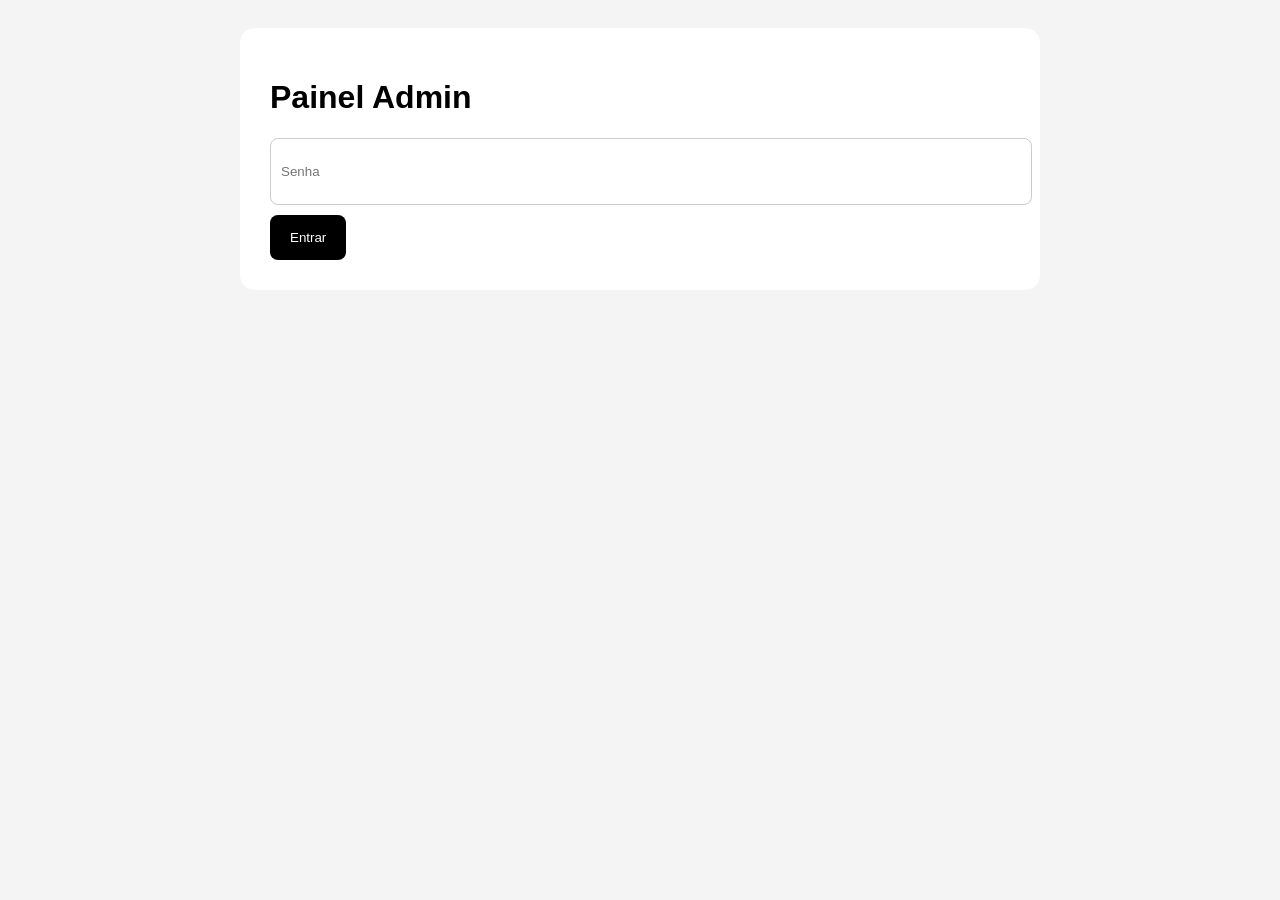
==== admin/index.html @ f3e1c578 "Tela Admin" ====
<!doctype html>
<html lang="pt-BR">
  <head>
    <meta charset="UTF-8" />

    <meta name="viewport" content="width=device-width, initial-scale=1.0" />

    <title>Admin</title>

    <link rel="stylesheet" href="style.css" />
  </head>

  <body>
    <div class="container">
      <div class="card">
        <h1>Painel Admin</h1>

        <!-- LOGIN -->

        <div id="login">
          <input type="password" id="senha" placeholder="Senha" />

          <button id="btnEntrar">Entrar</button>
        </div>

        <!-- PAINEL -->

        <div id="painel" style="display: none">
          <div class="topo">
            <div class="info">
              <strong>Total:</strong>

              <span id="total"> 0 </span>
            </div>

            <button id="btnAtualizar">Atualizar</button>
          </div>

          <input type="text" id="busca" placeholder="Buscar nome..." />

          <div id="lista"></div>
        </div>
      </div>
    </div>

    <script src="script.js"></script>
  </body>
</html>
---- admin/style.css ----
body {
  font-family: Arial;

  background: #f4f4f4;

  padding: 20px;
}

.container {
  max-width: 800px;

  margin: auto;
}

.card {
  background: white;

  border-radius: 15px;

  padding: 30px;
}

input {
  width: 100%;

  height: 45px;

  margin-bottom: 10px;

  padding: 10px;

  border: 1px solid #ccc;

  border-radius: 8px;
}

button {
  height: 45px;

  padding: 0 20px;

  border: none;

  border-radius: 8px;

  background: black;

  color: white;

  cursor: pointer;
}

.topo {
  display: flex;

  justify-content: space-between;

  margin-bottom: 15px;
}

.pessoa {
  border: 1px solid #eee;

  border-radius: 10px;

  padding: 15px;

  margin-bottom: 10px;
}

.titular {
  font-weight: bold;
}

.acompanhante {
  color: #666;

  margin-left: 20px;
}
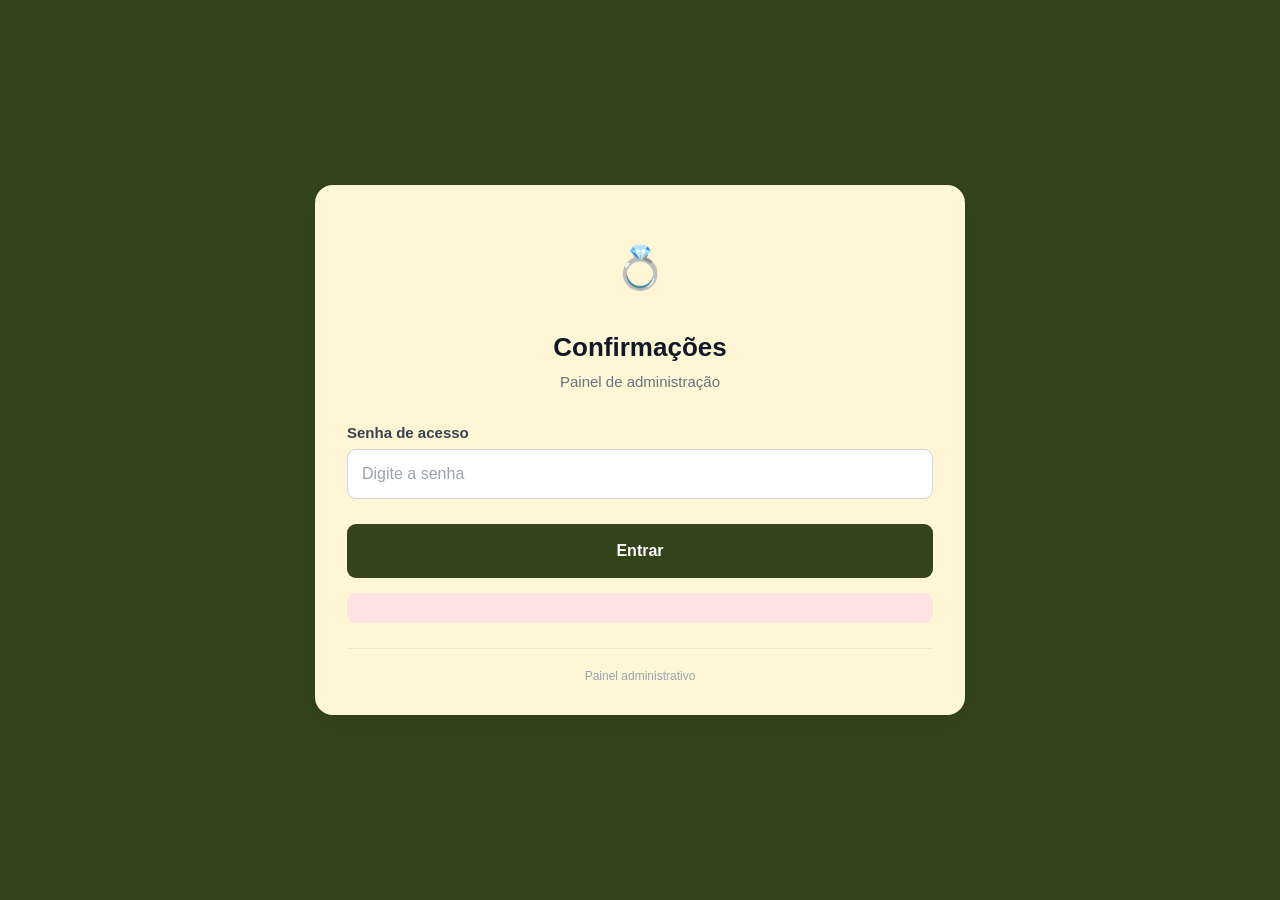
==== commit 476337ae: "ATT: Admin" ====
--- a/admin/index.html
+++ b/admin/index.html
@@ -5,43 +5,130 @@
 
     <meta name="viewport" content="width=device-width, initial-scale=1.0" />
 
-    <title>Admin</title>
+    <title>Administração - Confirmações</title>
 
     <link rel="stylesheet" href="style.css" />
   </head>
 
   <body>
-    <div class="container">
-      <div class="card">
-        <h1>Painel Admin</h1>
+    <main class="pagina">
+      <section class="card">
+        <!-- =====================================
+                 CABEÇALHO
+            ====================================== -->
 
-        <!-- LOGIN -->
+        <header class="cabecalho">
+          <div class="icone-evento">💍</div>
 
-        <div id="login">
-          <input type="password" id="senha" placeholder="Senha" />
+          <h1>Confirmações</h1>
 
-          <button id="btnEntrar">Entrar</button>
+          <p>Painel de administração</p>
+        </header>
+
+        <!-- =====================================
+                 LOGIN
+            ====================================== -->
+
+        <div id="login" class="login">
+          <div class="campo">
+            <label for="senha"> Senha de acesso </label>
+
+            <input
+              type="password"
+              id="senha"
+              placeholder="Digite a senha"
+              autocomplete="current-password"
+            />
+          </div>
+
+          <button type="button" id="btnEntrar" class="btn-confirmar">
+            Entrar
+          </button>
+
+          <div id="erroLogin" class="mensagem erro"></div>
         </div>
 
-        <!-- PAINEL -->
+        <!-- =====================================
+                 PAINEL
+            ====================================== -->
 
-        <div id="painel" style="display: none">
-          <div class="topo">
-            <div class="info">
-              <strong>Total:</strong>
+        <div id="painel" class="painel" style="display: none">
+          <!-- =================================
+                     ESTATÍSTICAS
+                ================================== -->
 
-              <span id="total"> 0 </span>
+          <div class="estatisticas">
+            <div class="estatistica">
+              <span class="numero" id="totalPessoas"> 0 </span>
+
+              <span class="descricao"> Pessoas </span>
             </div>
 
-            <button id="btnAtualizar">Atualizar</button>
+            <div class="estatistica">
+              <span class="numero" id="totalTitulares"> 0 </span>
+
+              <span class="descricao"> Titulares </span>
+            </div>
+
+            <div class="estatistica">
+              <span class="numero" id="totalAcompanhantes"> 0 </span>
+
+              <span class="descricao"> Acompanhantes </span>
+            </div>
           </div>
 
-          <input type="text" id="busca" placeholder="Buscar nome..." />
+          <!-- =================================
+                     BUSCA
+                ================================== -->
 
-          <div id="lista"></div>
+          <div class="campo busca">
+            <label for="busca"> Consultar convidado </label>
+
+            <input type="search" id="busca" placeholder="Digite o nome..." />
+          </div>
+
+          <!-- =================================
+                     STATUS
+                ================================== -->
+
+          <div class="barra-acoes">
+            <span id="resultado"> Carregando... </span>
+
+            <button type="button" id="btnAtualizar" class="btn-atualizar">
+              ↻ Atualizar
+            </button>
+          </div>
+
+          <!-- =================================
+                     LISTA
+                ================================== -->
+
+          <div id="lista" class="lista"></div>
+
+          <!-- =================================
+                     CARREGANDO
+                ================================== -->
+
+          <div id="carregando" class="carregando">
+            <div class="spinner"></div>
+
+            <span> Carregando confirmações... </span>
+          </div>
+
+          <!-- =================================
+                     SAIR
+                ================================== -->
+
+          <button type="button" id="btnSair" class="btn-sair">Sair</button>
         </div>
-      </div>
-    </div>
+
+        <!-- =====================================
+                 RODAPÉ
+            ====================================== -->
+
+        <footer>Painel administrativo</footer>
+      </section>
+    </main>
 
     <script src="script.js"></script>
   </body>
--- a/admin/style.css
+++ b/admin/style.css
@@ -1,79 +1,573 @@
+* {
+  box-sizing: border-box;
+
+  margin: 0;
+
+  padding: 0;
+}
+
 body {
-  font-family: Arial;
-
-  background: #f4f4f4;
+  font-family: Arial, Helvetica, sans-serif;
+
+  background: #33441a;
+
+  color: #1f2937;
+
+  min-height: 100vh;
+}
+
+/* =========================================
+   PÁGINA
+========================================= */
+
+.pagina {
+  width: 100%;
+
+  min-height: 100vh;
+
+  display: flex;
+
+  justify-content: center;
+
+  align-items: center;
 
   padding: 20px;
 }
 
-.container {
-  max-width: 800px;
-
-  margin: auto;
-}
+/* =========================================
+   CARD
+========================================= */
 
 .card {
-  background: white;
-
-  border-radius: 15px;
-
-  padding: 30px;
+  width: 100%;
+
+  max-width: 650px;
+
+  background: #fff6d6;
+
+  border-radius: 18px;
+
+  padding: 32px;
+
+  box-shadow: 0 10px 35px rgba(0, 0, 0, 0.08);
+}
+
+/* =========================================
+   CABEÇALHO
+========================================= */
+
+.cabecalho {
+  text-align: center;
+
+  margin-bottom: 30px;
+}
+
+.icone-evento {
+  width: 100px;
+
+  height: 100px;
+
+  margin: 0 auto 15px;
+
+  display: flex;
+
+  align-items: center;
+
+  justify-content: center;
+
+  border-radius: 50%;
+
+  font-size: 42px;
+}
+
+.cabecalho h1 {
+  font-size: 26px;
+
+  margin-bottom: 8px;
+
+  color: #111827;
+}
+
+.cabecalho p {
+  color: #6b7280;
+
+  font-size: 15px;
+
+  line-height: 1.5;
+}
+
+/* =========================================
+   CAMPOS
+========================================= */
+
+.campo {
+  margin-bottom: 20px;
+}
+
+label {
+  display: block;
+
+  font-size: 15px;
+
+  font-weight: 600;
+
+  margin-bottom: 8px;
+
+  color: #374151;
 }
 
 input {
   width: 100%;
 
+  height: 50px;
+
+  padding: 0 14px;
+
+  border: 1px solid #d1d5db;
+
+  border-radius: 9px;
+
+  outline: none;
+
+  font-size: 16px;
+
+  color: #111827;
+
+  background: #ffffff;
+
+  transition:
+    border-color 0.2s,
+    box-shadow 0.2s;
+}
+
+input:focus {
+  border-color: #33441a;
+
+  box-shadow: 0 0 0 3px rgba(51, 68, 26, 0.12);
+}
+
+input::placeholder {
+  color: #9ca3af;
+}
+
+/* =========================================
+   BOTÃO CONFIRMAR / ENTRAR
+========================================= */
+
+.btn-confirmar {
+  width: 100%;
+
+  height: 54px;
+
+  margin-top: 5px;
+
+  border: none;
+
+  border-radius: 9px;
+
+  background: #33441a;
+
+  color: #ffffff;
+
+  font-size: 16px;
+
+  font-weight: bold;
+
+  cursor: pointer;
+}
+
+.btn-confirmar:hover {
+  opacity: 0.9;
+}
+
+.btn-confirmar:disabled {
+  opacity: 0.5;
+
+  cursor: not-allowed;
+}
+
+/* =========================================
+   ESTATÍSTICAS
+========================================= */
+
+.estatisticas {
+  display: grid;
+
+  grid-template-columns: repeat(3, 1fr);
+
+  gap: 10px;
+
+  margin-bottom: 25px;
+}
+
+.estatistica {
+  background: #ffffff;
+
+  border: 1px solid #eee6c9;
+
+  border-radius: 12px;
+
+  padding: 15px 10px;
+
+  text-align: center;
+}
+
+.numero {
+  display: block;
+
+  font-size: 25px;
+
+  font-weight: bold;
+
+  color: #33441a;
+
+  margin-bottom: 4px;
+}
+
+.descricao {
+  display: block;
+
+  font-size: 12px;
+
+  color: #6b7280;
+}
+
+/* =========================================
+   BUSCA
+========================================= */
+
+.busca {
+  margin-bottom: 15px;
+}
+
+.busca input {
+  height: 52px;
+}
+
+/* =========================================
+   BARRA DE AÇÕES
+========================================= */
+
+.barra-acoes {
+  display: flex;
+
+  align-items: center;
+
+  justify-content: space-between;
+
+  gap: 10px;
+
+  margin-bottom: 15px;
+}
+
+#resultado {
+  color: #6b7280;
+
+  font-size: 13px;
+}
+
+.btn-atualizar {
+  height: 38px;
+
+  padding: 0 14px;
+
+  border: none;
+
+  border-radius: 8px;
+
+  background: #33441a;
+
+  color: #ffffff;
+
+  font-size: 13px;
+
+  font-weight: bold;
+
+  cursor: pointer;
+}
+
+.btn-atualizar:hover {
+  opacity: 0.9;
+}
+
+/* =========================================
+   LISTA
+========================================= */
+
+.lista {
+  display: flex;
+
+  flex-direction: column;
+
+  gap: 10px;
+
+  max-height: 500px;
+
+  overflow-y: auto;
+
+  padding-right: 3px;
+}
+
+/* =========================================
+   GRUPO DE CONVIDADO
+========================================= */
+
+.grupo-convidado {
+  background: #ffffff;
+
+  border: 1px solid #eee6c9;
+
+  border-radius: 12px;
+
+  overflow: hidden;
+}
+
+/* =========================================
+   TITULAR
+========================================= */
+
+.titular {
+  padding: 15px;
+
+  display: flex;
+
+  align-items: center;
+
+  justify-content: space-between;
+
+  gap: 10px;
+}
+
+.nome-titular {
+  font-size: 16px;
+
+  font-weight: bold;
+
+  color: #111827;
+}
+
+.tag-titular {
+  background: #33441a;
+
+  color: #ffffff;
+
+  padding: 5px 9px;
+
+  border-radius: 20px;
+
+  font-size: 11px;
+
+  font-weight: bold;
+
+  white-space: nowrap;
+}
+
+/* =========================================
+   ACOMPANHANTES
+========================================= */
+
+.lista-do-titular {
+  border-top: 1px solid #f0ead3;
+
+  padding: 8px 15px 12px;
+}
+
+.acompanhante {
+  display: flex;
+
+  align-items: center;
+
+  gap: 8px;
+
+  padding: 7px 0;
+
+  color: #6b7280;
+
+  font-size: 14px;
+}
+
+.icone-acompanhante {
+  color: #33441a;
+
+  font-weight: bold;
+}
+
+/* =========================================
+   SEM RESULTADO
+========================================= */
+
+.sem-resultado {
+  text-align: center;
+
+  padding: 30px 15px;
+
+  color: #6b7280;
+
+  font-size: 14px;
+}
+
+/* =========================================
+   CARREGANDO
+========================================= */
+
+.carregando {
+  display: none;
+
+  align-items: center;
+
+  justify-content: center;
+
+  gap: 10px;
+
+  padding: 20px;
+
+  color: #6b7280;
+
+  font-size: 14px;
+}
+
+.spinner {
+  width: 18px;
+
+  height: 18px;
+
+  border: 2px solid #e5e7eb;
+
+  border-top-color: #33441a;
+
+  border-radius: 50%;
+
+  animation: girar 0.8s linear infinite;
+}
+
+@keyframes girar {
+  to {
+    transform: rotate(360deg);
+  }
+}
+
+/* =========================================
+   MENSAGEM
+========================================= */
+
+.mensagem {
+  display: none;
+
+  margin-top: 15px;
+
+  padding: 15px;
+
+  border-radius: 9px;
+
+  text-align: center;
+
+  font-size: 14px;
+
+  line-height: 1.5;
+}
+
+.mensagem.erro {
+  display: block;
+
+  background: #fee2e2;
+
+  color: #991b1b;
+}
+
+/* =========================================
+   SAIR
+========================================= */
+
+.btn-sair {
+  width: 100%;
+
   height: 45px;
 
-  margin-bottom: 10px;
-
-  padding: 10px;
-
-  border: 1px solid #ccc;
-
-  border-radius: 8px;
-}
-
-button {
-  height: 45px;
-
-  padding: 0 20px;
-
-  border: none;
-
-  border-radius: 8px;
-
-  background: black;
-
-  color: white;
+  margin-top: 20px;
+
+  border: 1px solid #d1d5db;
+
+  border-radius: 9px;
+
+  background: transparent;
+
+  color: #6b7280;
+
+  font-size: 14px;
 
   cursor: pointer;
 }
 
-.topo {
-  display: flex;
-
-  justify-content: space-between;
-
-  margin-bottom: 15px;
-}
-
-.pessoa {
-  border: 1px solid #eee;
-
-  border-radius: 10px;
-
-  padding: 15px;
-
-  margin-bottom: 10px;
-}
-
-.titular {
-  font-weight: bold;
-}
-
-.acompanhante {
-  color: #666;
-
-  margin-left: 20px;
-}
+.btn-sair:hover {
+  background: #ffffff;
+}
+
+/* =========================================
+   RODAPÉ
+========================================= */
+
+footer {
+  text-align: center;
+
+  margin-top: 25px;
+
+  padding-top: 20px;
+
+  border-top: 1px solid #eee6c9;
+
+  color: #9ca3af;
+
+  font-size: 12px;
+}
+
+/* =========================================
+   CELULAR
+========================================= */
+
+@media (max-width: 480px) {
+  .pagina {
+    padding: 10px;
+
+    align-items: flex-start;
+  }
+
+  .card {
+    margin-top: 10px;
+
+    padding: 24px 20px;
+
+    border-radius: 14px;
+  }
+
+  .cabecalho h1 {
+    font-size: 23px;
+  }
+
+  .estatisticas {
+    gap: 6px;
+  }
+
+  .estatistica {
+    padding: 12px 5px;
+  }
+
+  .numero {
+    font-size: 21px;
+  }
+
+  .descricao {
+    font-size: 11px;
+  }
+
+  .titular {
+    align-items: flex-start;
+  }
+
+  .nome-titular {
+    font-size: 15px;
+  }
+
+  .tag-titular {
+    font-size: 10px;
+  }
+}
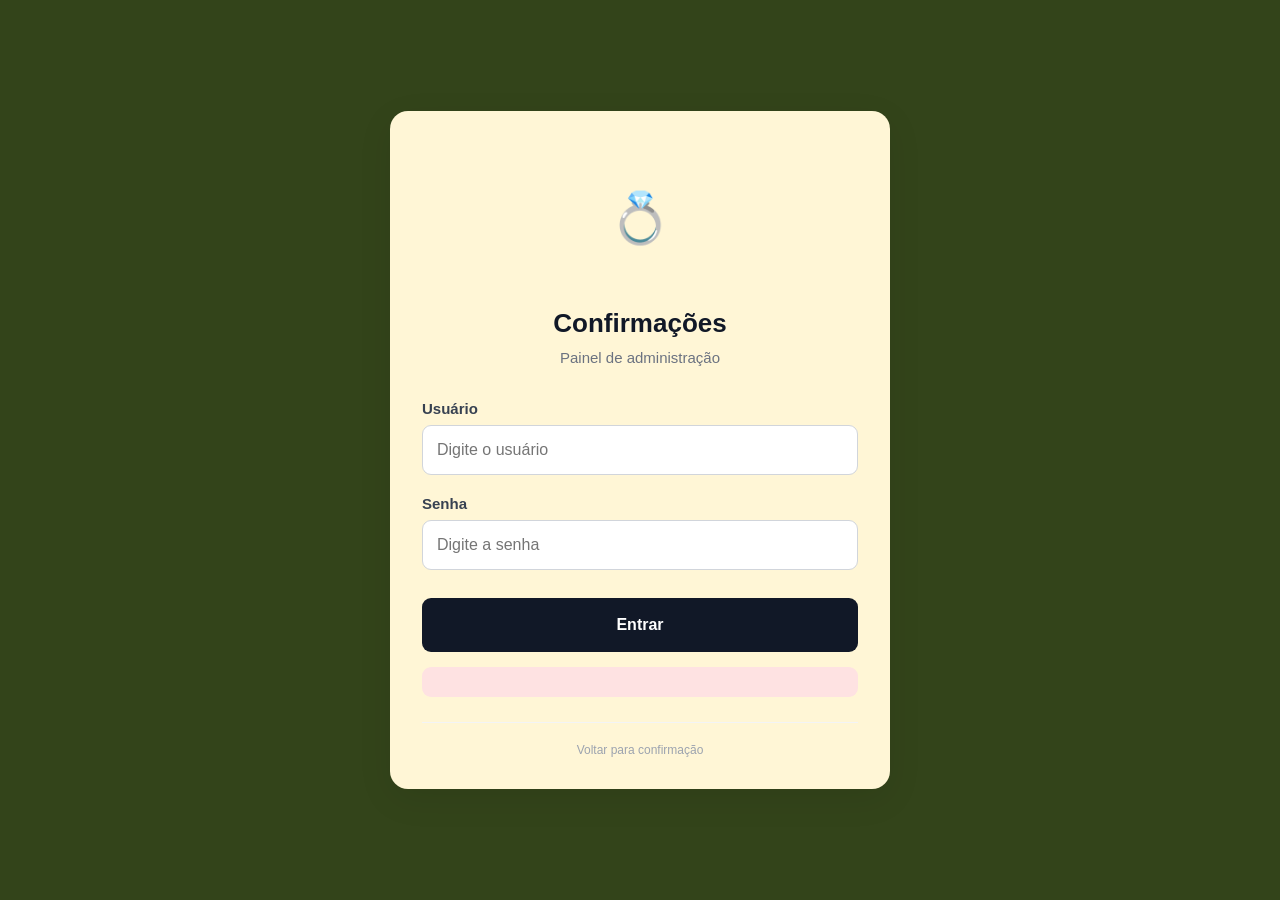
==== commit d4ecf372: "#" ====
--- a/admin/index.html
+++ b/admin/index.html
@@ -5,33 +5,43 @@
 
     <meta name="viewport" content="width=device-width, initial-scale=1.0" />
 
-    <title>Administração - Confirmações</title>
+    <meta name="description" content="Painel administrativo de confirmações" />
+
+    <title>Confirmações</title>
 
     <link rel="stylesheet" href="style.css" />
   </head>
 
   <body>
-    <main class="pagina">
-      <section class="card">
-        <!-- =====================================
-                 CABEÇALHO
-            ====================================== -->
-
-        <header class="cabecalho">
-          <div class="icone-evento">💍</div>
-
-          <h1>Confirmações</h1>
-
-          <p>Painel de administração</p>
-        </header>
-
+    <div class="pagina">
+      <div class="card">
         <!-- =====================================
                  LOGIN
             ====================================== -->
 
-        <div id="login" class="login">
+        <section id="login" class="tela-login">
+          <header class="cabecalho">
+            <div class="icone-evento">💍</div>
+
+            <h1>Confirmações</h1>
+
+            <p>Painel de administração</p>
+          </header>
+
           <div class="campo">
-            <label for="senha"> Senha de acesso </label>
+            <label for="usuario"> Usuário </label>
+
+            <input
+              type="text"
+              id="usuario"
+              placeholder="Digite o usuário"
+              autocomplete="username"
+              spellcheck="false"
+            />
+          </div>
+
+          <div class="campo">
+            <label for="senha"> Senha </label>
 
             <input
               type="password"
@@ -46,64 +56,77 @@
           </button>
 
           <div id="erroLogin" class="mensagem erro"></div>
-        </div>
+
+          <footer>
+            <a href="../mywedding/" class="link-voltar">
+              Voltar para confirmação
+            </a>
+          </footer>
+        </section>
 
         <!-- =====================================
                  PAINEL
             ====================================== -->
 
-        <div id="painel" class="painel" style="display: none">
+        <section id="painel" class="painel" style="display: none">
+          <header class="cabecalho">
+            <div class="icone-evento">💍</div>
+
+            <h1>Confirmações</h1>
+
+            <p>Painel de administração</p>
+          </header>
+
           <!-- =================================
                      ESTATÍSTICAS
                 ================================== -->
 
           <div class="estatisticas">
             <div class="estatistica">
-              <span class="numero" id="totalPessoas"> 0 </span>
+              <strong id="totalPessoas"> 0 </strong>
 
-              <span class="descricao"> Pessoas </span>
+              <span> Pessoas </span>
             </div>
 
             <div class="estatistica">
-              <span class="numero" id="totalTitulares"> 0 </span>
+              <strong id="totalTitulares"> 0 </strong>
 
-              <span class="descricao"> Titulares </span>
+              <span> Titulares </span>
             </div>
 
             <div class="estatistica">
-              <span class="numero" id="totalAcompanhantes"> 0 </span>
+              <strong id="totalAcompanhantes"> 0 </strong>
 
-              <span class="descricao"> Acompanhantes </span>
+              <span> Acompanhantes </span>
             </div>
           </div>
 
           <!-- =================================
-                     BUSCA
+                     CONSULTA
                 ================================== -->
 
-          <div class="campo busca">
-            <label for="busca"> Consultar convidado </label>
+          <div class="consulta">
+            <div class="titulo-consulta">
+              <label for="busca"> Consultar convidado </label>
+            </div>
 
-            <input type="search" id="busca" placeholder="Digite o nome..." />
+            <input
+              type="text"
+              id="busca"
+              placeholder="Digite o nome..."
+              autocomplete="off"
+            />
+
+            <div class="barra-acoes">
+              <span id="resultado" class="contador-resultados">
+                0 convites
+              </span>
+
+              <button type="button" id="btnAtualizar" class="btn-atualizar">
+                ↻ Atualizar
+              </button>
+            </div>
           </div>
-
-          <!-- =================================
-                     STATUS
-                ================================== -->
-
-          <div class="barra-acoes">
-            <span id="resultado"> Carregando... </span>
-
-            <button type="button" id="btnAtualizar" class="btn-atualizar">
-              ↻ Atualizar
-            </button>
-          </div>
-
-          <!-- =================================
-                     LISTA
-                ================================== -->
-
-          <div id="lista" class="lista"></div>
 
           <!-- =================================
                      CARREGANDO
@@ -112,23 +135,27 @@
           <div id="carregando" class="carregando">
             <div class="spinner"></div>
 
-            <span> Carregando confirmações... </span>
+            <span> Carregando... </span>
           </div>
+
+          <!-- =================================
+                     LISTA
+                ================================== -->
+
+          <div id="lista" class="lista-convidados"></div>
 
           <!-- =================================
                      SAIR
                 ================================== -->
 
           <button type="button" id="btnSair" class="btn-sair">Sair</button>
-        </div>
 
-        <!-- =====================================
-                 RODAPÉ
-            ====================================== -->
-
-        <footer>Painel administrativo</footer>
-      </section>
-    </main>
+          <footer>
+            <span> Painel administrativo </span>
+          </footer>
+        </section>
+      </div>
+    </div>
 
     <script src="script.js"></script>
   </body>
--- a/admin/style.css
+++ b/admin/style.css
@@ -1,10 +1,16 @@
+/* =========================================
+   RESET
+========================================= */
+
 * {
   box-sizing: border-box;
-
   margin: 0;
-
   padding: 0;
 }
+
+/* =========================================
+   BODY
+========================================= */
 
 body {
   font-family: Arial, Helvetica, sans-serif;
@@ -41,7 +47,7 @@
 .card {
   width: 100%;
 
-  max-width: 650px;
+  max-width: 500px;
 
   background: #fff6d6;
 
@@ -63,9 +69,9 @@
 }
 
 .icone-evento {
-  width: 100px;
-
-  height: 100px;
+  width: 150px;
+
+  height: 150px;
 
   margin: 0 auto 15px;
 
@@ -77,7 +83,7 @@
 
   border-radius: 50%;
 
-  font-size: 42px;
+  font-size: 50px;
 }
 
 .cabecalho h1 {
@@ -97,7 +103,7 @@
 }
 
 /* =========================================
-   CAMPOS
+   CAMPO
 ========================================= */
 
 .campo {
@@ -143,15 +149,11 @@
 input:focus {
   border-color: #33441a;
 
-  box-shadow: 0 0 0 3px rgba(51, 68, 26, 0.12);
-}
-
-input::placeholder {
-  color: #9ca3af;
-}
-
-/* =========================================
-   BOTÃO CONFIRMAR / ENTRAR
+  box-shadow: 0 0 0 3px rgba(51, 68, 26, 0.1);
+}
+
+/* =========================================
+   BOTÃO ENTRAR
 ========================================= */
 
 .btn-confirmar {
@@ -159,13 +161,13 @@
 
   height: 54px;
 
-  margin-top: 5px;
+  margin-top: 8px;
 
   border: none;
 
   border-radius: 9px;
 
-  background: #33441a;
+  background: #111827;
 
   color: #ffffff;
 
@@ -174,12 +176,20 @@
   font-weight: bold;
 
   cursor: pointer;
+
+  transition:
+    opacity 0.2s,
+    transform 0.1s;
 }
 
 .btn-confirmar:hover {
   opacity: 0.9;
 }
 
+.btn-confirmar:active {
+  transform: scale(0.99);
+}
+
 .btn-confirmar:disabled {
   opacity: 0.5;
 
@@ -187,6 +197,34 @@
 }
 
 /* =========================================
+   ERRO
+========================================= */
+
+.mensagem {
+  display: none;
+
+  margin-top: 15px;
+
+  padding: 15px;
+
+  border-radius: 9px;
+
+  text-align: center;
+
+  font-size: 14px;
+
+  line-height: 1.5;
+}
+
+.mensagem.erro {
+  display: block;
+
+  background: #fee2e2;
+
+  color: #991b1b;
+}
+
+/* =========================================
    ESTATÍSTICAS
 ========================================= */
 
@@ -195,76 +233,84 @@
 
   grid-template-columns: repeat(3, 1fr);
 
+  gap: 6px;
+
+  margin-bottom: 24px;
+}
+
+.estatistica {
+  min-height: 62px;
+
+  border: 1px solid #e5e7eb;
+
+  border-radius: 10px;
+
+  background: #ffffff;
+
+  display: flex;
+
+  flex-direction: column;
+
+  align-items: center;
+
+  justify-content: center;
+
+  text-align: center;
+}
+
+.estatistica strong {
+  font-size: 20px;
+
+  line-height: 1;
+
+  color: #111827;
+
+  margin-bottom: 6px;
+}
+
+.estatistica span {
+  font-size: 11px;
+
+  color: #6b7280;
+}
+
+/* =========================================
+   CONSULTA
+========================================= */
+
+.consulta {
+  margin-bottom: 20px;
+}
+
+.titulo-consulta {
+  margin-bottom: 8px;
+}
+
+.titulo-consulta label {
+  margin-bottom: 0;
+}
+
+.barra-acoes {
+  display: flex;
+
+  align-items: center;
+
+  justify-content: space-between;
+
   gap: 10px;
 
-  margin-bottom: 25px;
-}
-
-.estatistica {
-  background: #ffffff;
-
-  border: 1px solid #eee6c9;
-
-  border-radius: 12px;
-
-  padding: 15px 10px;
-
-  text-align: center;
-}
-
-.numero {
-  display: block;
-
-  font-size: 25px;
-
-  font-weight: bold;
-
-  color: #33441a;
-
-  margin-bottom: 4px;
-}
-
-.descricao {
-  display: block;
-
-  font-size: 12px;
-
-  color: #6b7280;
-}
-
-/* =========================================
-   BUSCA
-========================================= */
-
-.busca {
-  margin-bottom: 15px;
-}
-
-.busca input {
-  height: 52px;
-}
-
-/* =========================================
-   BARRA DE AÇÕES
-========================================= */
-
-.barra-acoes {
-  display: flex;
-
-  align-items: center;
-
-  justify-content: space-between;
-
-  gap: 10px;
-
-  margin-bottom: 15px;
-}
-
-#resultado {
-  color: #6b7280;
+  margin-top: 12px;
+}
+
+.contador-resultados {
+  color: #374151;
 
   font-size: 13px;
 }
+
+/* =========================================
+   ATUALIZAR
+========================================= */
 
 .btn-atualizar {
   height: 38px;
@@ -275,135 +321,27 @@
 
   border-radius: 8px;
 
-  background: #33441a;
+  background: #4a5e28;
 
   color: #ffffff;
 
   font-size: 13px;
 
-  font-weight: bold;
+  font-weight: 600;
 
   cursor: pointer;
+
+  white-space: nowrap;
 }
 
 .btn-atualizar:hover {
   opacity: 0.9;
 }
 
-/* =========================================
-   LISTA
-========================================= */
-
-.lista {
-  display: flex;
-
-  flex-direction: column;
-
-  gap: 10px;
-
-  max-height: 500px;
-
-  overflow-y: auto;
-
-  padding-right: 3px;
-}
-
-/* =========================================
-   GRUPO DE CONVIDADO
-========================================= */
-
-.grupo-convidado {
-  background: #ffffff;
-
-  border: 1px solid #eee6c9;
-
-  border-radius: 12px;
-
-  overflow: hidden;
-}
-
-/* =========================================
-   TITULAR
-========================================= */
-
-.titular {
-  padding: 15px;
-
-  display: flex;
-
-  align-items: center;
-
-  justify-content: space-between;
-
-  gap: 10px;
-}
-
-.nome-titular {
-  font-size: 16px;
-
-  font-weight: bold;
-
-  color: #111827;
-}
-
-.tag-titular {
-  background: #33441a;
-
-  color: #ffffff;
-
-  padding: 5px 9px;
-
-  border-radius: 20px;
-
-  font-size: 11px;
-
-  font-weight: bold;
-
-  white-space: nowrap;
-}
-
-/* =========================================
-   ACOMPANHANTES
-========================================= */
-
-.lista-do-titular {
-  border-top: 1px solid #f0ead3;
-
-  padding: 8px 15px 12px;
-}
-
-.acompanhante {
-  display: flex;
-
-  align-items: center;
-
-  gap: 8px;
-
-  padding: 7px 0;
-
-  color: #6b7280;
-
-  font-size: 14px;
-}
-
-.icone-acompanhante {
-  color: #33441a;
-
-  font-weight: bold;
-}
-
-/* =========================================
-   SEM RESULTADO
-========================================= */
-
-.sem-resultado {
-  text-align: center;
-
-  padding: 30px 15px;
-
-  color: #6b7280;
-
-  font-size: 14px;
+.btn-atualizar:disabled {
+  opacity: 0.5;
+
+  cursor: not-allowed;
 }
 
 /* =========================================
@@ -419,7 +357,7 @@
 
   gap: 10px;
 
-  padding: 20px;
+  margin: 15px 0;
 
   color: #6b7280;
 
@@ -433,7 +371,7 @@
 
   border: 2px solid #e5e7eb;
 
-  border-top-color: #33441a;
+  border-top-color: #111827;
 
   border-radius: 50%;
 
@@ -447,31 +385,193 @@
 }
 
 /* =========================================
-   MENSAGEM
-========================================= */
-
-.mensagem {
-  display: none;
-
-  margin-top: 15px;
-
-  padding: 15px;
-
-  border-radius: 9px;
+   LISTA
+========================================= */
+
+.lista-convidados {
+  display: flex;
+
+  flex-direction: column;
+
+  gap: 10px;
+}
+
+/* =========================================
+   GRUPO DO CONVIDADO
+========================================= */
+
+.grupo-convidado {
+  background: #ffffff;
+
+  border: 1px solid #e5e7eb;
+
+  border-radius: 10px;
+
+  overflow: hidden;
+}
+
+/* =========================================
+   TITULAR
+========================================= */
+
+.titular {
+  min-height: 54px;
+
+  padding: 10px 12px;
+
+  display: flex;
+
+  align-items: center;
+
+  justify-content: space-between;
+
+  gap: 10px;
+}
+
+.dados-titular {
+  display: flex;
+
+  align-items: center;
+
+  gap: 8px;
+
+  min-width: 0;
+}
+
+.nome-titular {
+  font-size: 15px;
+
+  font-weight: 600;
+
+  color: #111827;
+
+  word-break: break-word;
+}
+
+/* =========================================
+   TAG TITULAR
+========================================= */
+
+.tag-titular {
+  display: inline-flex;
+
+  align-items: center;
+
+  justify-content: center;
+
+  padding: 4px 7px;
+
+  border-radius: 20px;
+
+  background: #eef2e6;
+
+  color: #4a5e28;
+
+  font-size: 9px;
+
+  font-weight: bold;
+
+  white-space: nowrap;
+}
+
+/* =========================================
+   ACOMPANHANTES
+========================================= */
+
+.lista-do-titular {
+  border-top: 1px solid #f3f4f6;
+
+  padding: 5px 12px 8px 20px;
+}
+
+.acompanhante {
+  min-height: 40px;
+
+  display: flex;
+
+  align-items: center;
+
+  gap: 7px;
+
+  color: #4b5563;
+
+  font-size: 14px;
+}
+
+.icone-acompanhante {
+  color: #9ca3af;
+
+  font-size: 16px;
+}
+
+.nome-acompanhante {
+  flex: 1;
+
+  min-width: 0;
+
+  word-break: break-word;
+}
+
+/* =========================================
+   BOTÃO EXCLUIR
+========================================= */
+
+.btn-excluir {
+  width: 32px;
+
+  height: 32px;
+
+  flex-shrink: 0;
+
+  border: none;
+
+  border-radius: 8px;
+
+  background: #fee2e2;
+
+  color: #dc2626;
+
+  cursor: pointer;
+
+  display: flex;
+
+  align-items: center;
+
+  justify-content: center;
+
+  font-size: 15px;
+
+  transition:
+    background 0.2s,
+    transform 0.1s;
+}
+
+.btn-excluir:hover {
+  background: #fecaca;
+}
+
+.btn-excluir:active {
+  transform: scale(0.92);
+}
+
+.btn-excluir:disabled {
+  opacity: 0.5;
+
+  cursor: not-allowed;
+}
+
+/* =========================================
+   SEM RESULTADO
+========================================= */
+
+.sem-resultado {
+  padding: 25px 10px;
 
   text-align: center;
 
+  color: #6b7280;
+
   font-size: 14px;
-
-  line-height: 1.5;
-}
-
-.mensagem.erro {
-  display: block;
-
-  background: #fee2e2;
-
-  color: #991b1b;
 }
 
 /* =========================================
@@ -481,9 +581,9 @@
 .btn-sair {
   width: 100%;
 
-  height: 45px;
-
-  margin-top: 20px;
+  height: 44px;
+
+  margin-top: 25px;
 
   border: 1px solid #d1d5db;
 
@@ -491,7 +591,7 @@
 
   background: transparent;
 
-  color: #6b7280;
+  color: #4b5563;
 
   font-size: 14px;
 
@@ -513,11 +613,23 @@
 
   padding-top: 20px;
 
-  border-top: 1px solid #eee6c9;
+  border-top: 1px solid #f3f4f6;
 
   color: #9ca3af;
 
   font-size: 12px;
+}
+
+.link-voltar {
+  color: #9ca3af;
+
+  text-decoration: none;
+}
+
+.link-voltar:hover {
+  color: #374151;
+
+  text-decoration: underline;
 }
 
 /* =========================================
@@ -543,31 +655,35 @@
     font-size: 23px;
   }
 
+  .icone-evento {
+    width: 120px;
+
+    height: 120px;
+
+    font-size: 42px;
+  }
+
   .estatisticas {
-    gap: 6px;
+    gap: 5px;
   }
 
   .estatistica {
-    padding: 12px 5px;
-  }
-
-  .numero {
-    font-size: 21px;
-  }
-
-  .descricao {
-    font-size: 11px;
-  }
-
-  .titular {
+    min-height: 60px;
+  }
+
+  .estatistica strong {
+    font-size: 19px;
+  }
+
+  .estatistica span {
+    font-size: 10px;
+  }
+
+  .dados-titular {
     align-items: flex-start;
-  }
-
-  .nome-titular {
-    font-size: 15px;
-  }
-
-  .tag-titular {
-    font-size: 10px;
-  }
-}
+
+    flex-direction: column;
+
+    gap: 4px;
+  }
+}
